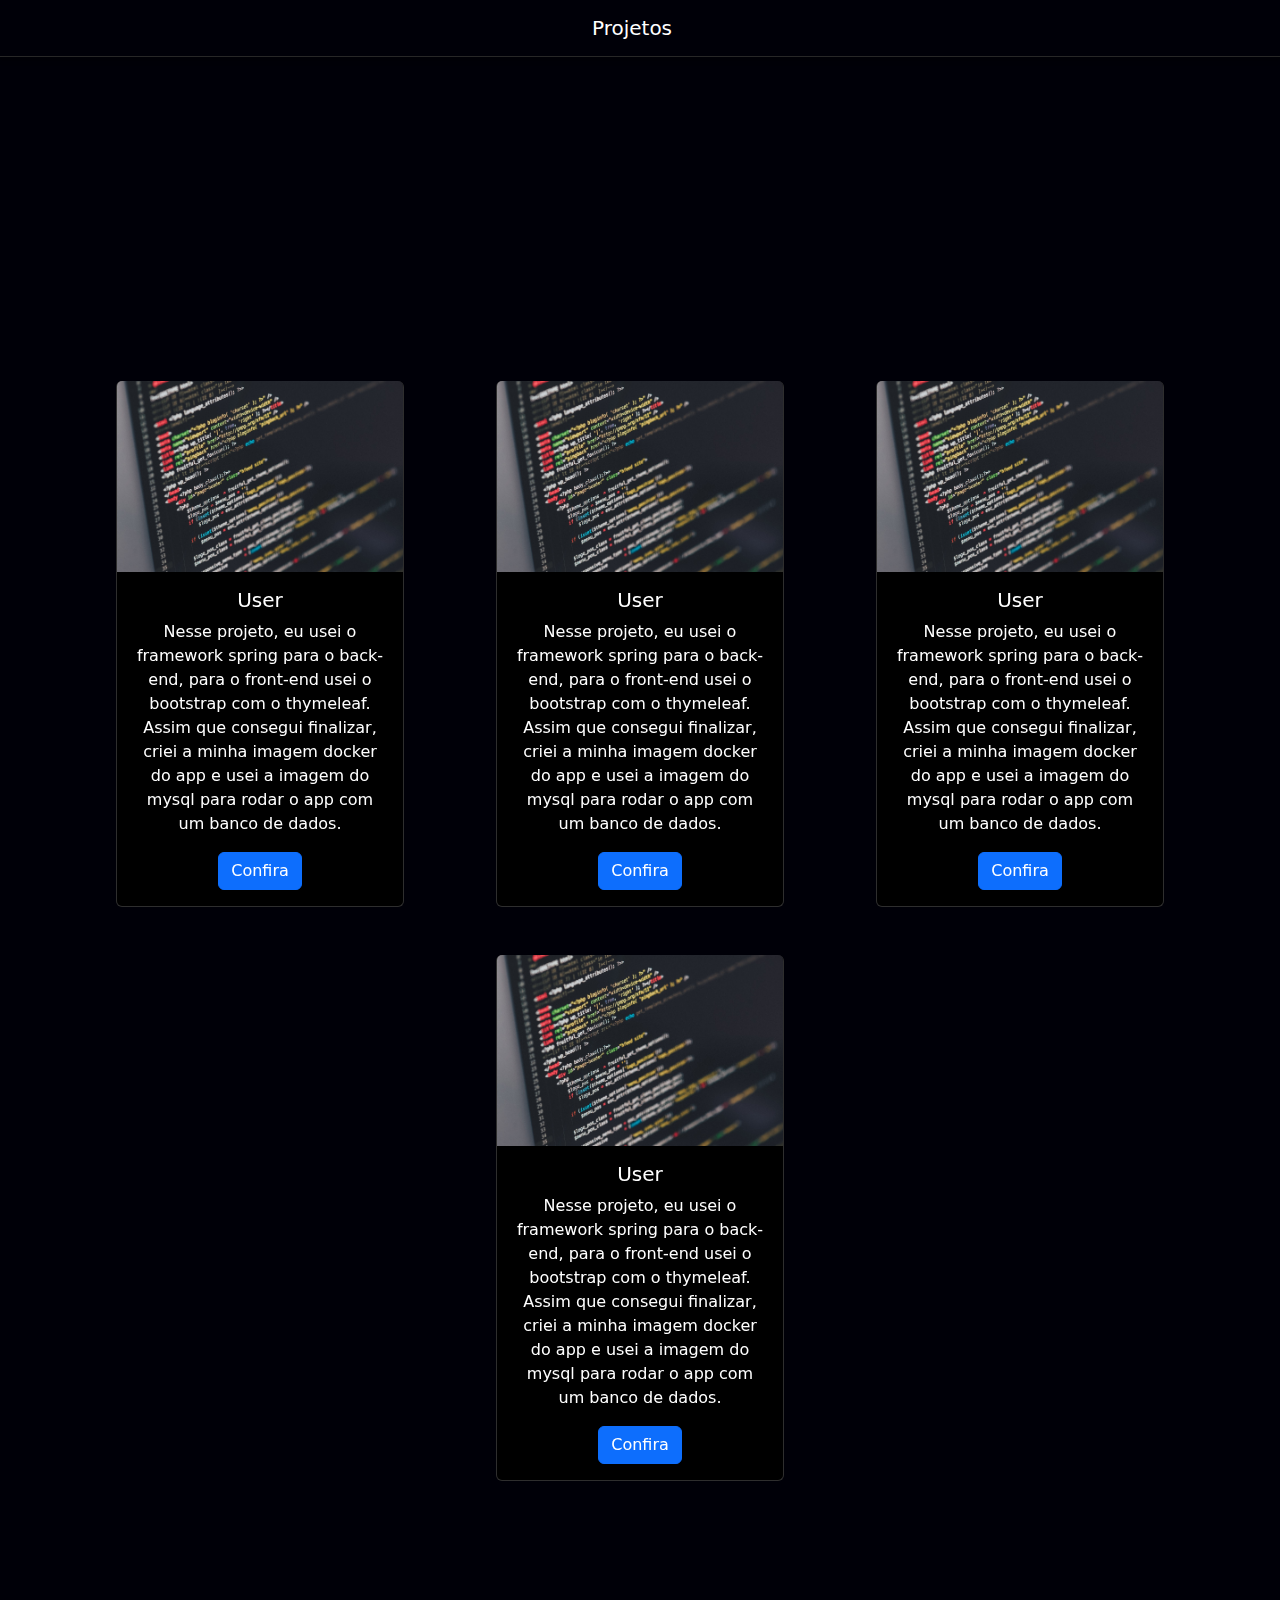
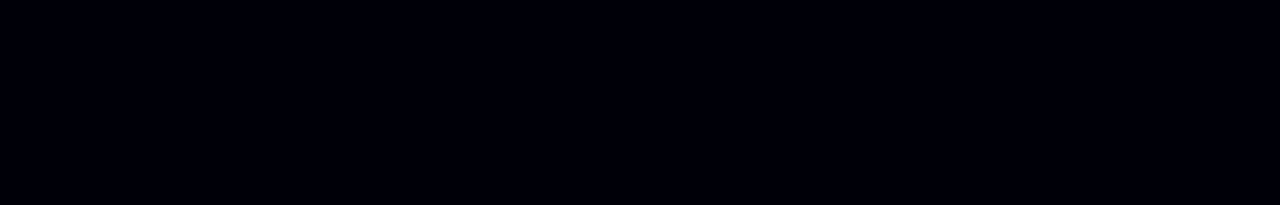
==== project.html @ bad53714 "update" ====
<!DOCTYPE html>
<html lang="en">
<head>
    <meta charset="UTF-8">
    <meta name="viewport" content="width=device-width, initial-scale=1.0">
    <link rel="stylesheet" href="/css/bootstrap.min.css">
    <link rel="stylesheet" href="/css/project.css">
    <link rel="stylesheet" href="https://cdnjs.cloudflare.com/ajax/libs/font-awesome/6.4.0/css/all.min.css" integrity="sha512-iecdLmaskl7CVkqkXNQ/ZH/XLlvWZOJyj7Yy7tcenmpD1ypASozpmT/E0iPtmFIB46ZmdtAc9eNBvH0H/ZpiBw==" crossorigin="anonymous" referrerpolicy="no-referrer" />
    <title>Projetos</title>
</head>
<body>
    <nav class="navbar navbar-dark">
        <div class="container-fluid d-flex justify-content-center align-items-center">
            <a class="navbar-brand" href="#">Projetos</a>
        </div>
    </nav>

    <div class="container text-center">
        <div class="row">
            <div class="col my-4">
                <div class="card mx-auto" style="width: 18rem;">
                    <img src="/img/projeto1.jpg" class="card-img-top" alt="...">
                    <div class="card-body">
                        <h5 class="card-title">User</h5>
                        <p class="card-text">Nesse projeto, eu usei o framework spring para o back-end,
                            para o front-end usei o bootstrap com o thymeleaf. Assim que consegui finalizar,
                            criei a minha imagem docker do app e usei a imagem do mysql para rodar o app
                            com um banco de dados.
                        </p>
                        <a href="https://github.com/Viniciu-s/User" target="_blank" class="btn btn-primary">Confira</a>
                    </div>
                </div>
            </div>
            <div class="col my-4">
                <div class="card mx-auto" style="width: 18rem;">
                    <img src="/img/projeto1.jpg" class="card-img-top" alt="...">
                    <div class="card-body">
                        <h5 class="card-title">User</h5>
                        <p class="card-text">Nesse projeto, eu usei o framework spring para o back-end,
                            para o front-end usei o bootstrap com o thymeleaf. Assim que consegui finalizar,
                            criei a minha imagem docker do app e usei a imagem do mysql para rodar o app
                            com um banco de dados.
                        </p>
                        <a href="https://github.com/Viniciu-s/User" target="_blank" class="btn btn-primary">Confira</a>
                    </div>
                </div>
            </div>
            <div class="col my-4">
                <div class="card mx-auto" style="width: 18rem;">
                    <img src="/img/projeto1.jpg" class="card-img-top" alt="...">
                    <div class="card-body">
                        <h5 class="card-title">User</h5>
                        <p class="card-text">Nesse projeto, eu usei o framework spring para o back-end,
                            para o front-end usei o bootstrap com o thymeleaf. Assim que consegui finalizar,
                            criei a minha imagem docker do app e usei a imagem do mysql para rodar o app
                            com um banco de dados.
                        </p>
                        <a href="https://github.com/Viniciu-s/User" target="_blank" class="btn btn-primary">Confira</a>
                    </div>
                </div>
            </div>
            <div class="col my-4">
                <div class="card mx-auto" style="width: 18rem;">
                    <img src="/img/projeto1.jpg" class="card-img-top" alt="...">
                    <div class="card-body">
                        <h5 class="card-title">User</h5>
                        <p class="card-text">Nesse projeto, eu usei o framework spring para o back-end,
                            para o front-end usei o bootstrap com o thymeleaf. Assim que consegui finalizar,
                            criei a minha imagem docker do app e usei a imagem do mysql para rodar o app
                            com um banco de dados.
                        </p>
                        <a href="https://github.com/Viniciu-s/User" target="_blank" class="btn btn-primary">Confira</a>
                    </div>
                </div>
            </div>
        </div>
    </div>
    
    <div class="container text-center">
        <div class="row">
            <div class="col">
                <a href="/index.html">
                    <i class="fa-solid fa-arrow-rotate-left"></i>
                </a>
            </div>
        </div>
    </div>
    
</body>
</html>
---- css/project.css ----
* {
    margin: 0;
    padding: 0;
    box-sizing: border-box;
}

body {
    background-color: #000008;
}

.navbar {
    background-color: #000008;
    border-bottom: 1px solid #272727;
    box-shadow: 0px 4px 4px rgba(0, 0, 0, 0.25);
}

.container {
    margin-top: 300px;
}

.card {
    background: #000000;
    border-width: 0px 1px 1px 1px;
    border-style: solid;
    border-color: #2E2E2E;
    filter: blur(0.5px);
    color: #fff;
}

.fa-arrow-rotate-left{
    margin-bottom: 40px;
    color: #ffff;
    font-size: 50px;
}
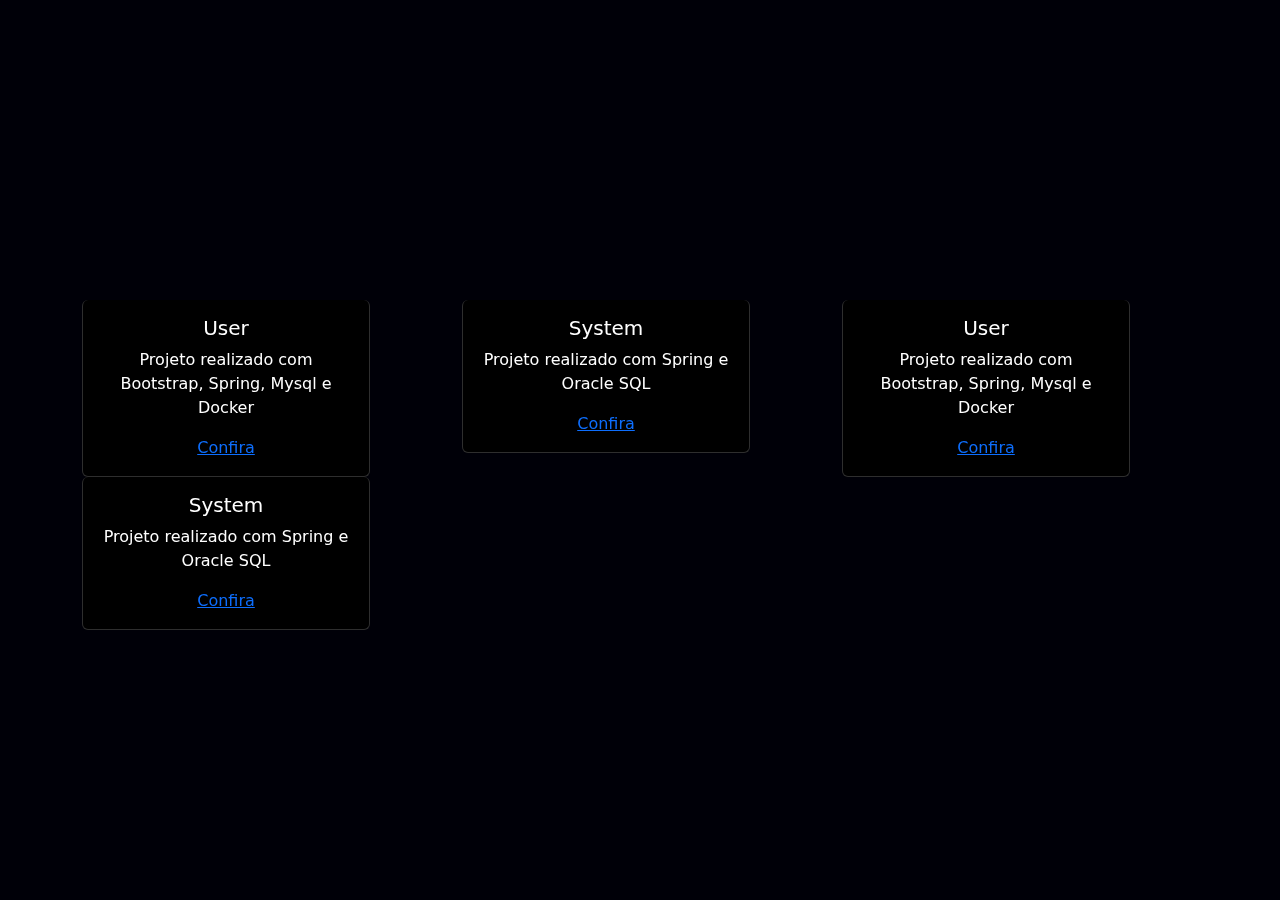
==== commit 8eb7f328: "update" ====
--- a/project.html
+++ b/project.html
@@ -1,90 +1,73 @@
 <!DOCTYPE html>
 <html lang="en">
+
 <head>
     <meta charset="UTF-8">
     <meta name="viewport" content="width=device-width, initial-scale=1.0">
     <link rel="stylesheet" href="/css/bootstrap.min.css">
     <link rel="stylesheet" href="/css/project.css">
-    <link rel="stylesheet" href="https://cdnjs.cloudflare.com/ajax/libs/font-awesome/6.4.0/css/all.min.css" integrity="sha512-iecdLmaskl7CVkqkXNQ/ZH/XLlvWZOJyj7Yy7tcenmpD1ypASozpmT/E0iPtmFIB46ZmdtAc9eNBvH0H/ZpiBw==" crossorigin="anonymous" referrerpolicy="no-referrer" />
+    <link rel="stylesheet" href="https://cdnjs.cloudflare.com/ajax/libs/font-awesome/6.4.0/css/all.min.css"
+        integrity="sha512-iecdLmaskl7CVkqkXNQ/ZH/XLlvWZOJyj7Yy7tcenmpD1ypASozpmT/E0iPtmFIB46ZmdtAc9eNBvH0H/ZpiBw=="
+        crossorigin="anonymous" referrerpolicy="no-referrer" />
     <title>Projetos</title>
 </head>
+
 <body>
-    <nav class="navbar navbar-dark">
-        <div class="container-fluid d-flex justify-content-center align-items-center">
-            <a class="navbar-brand" href="#">Projetos</a>
-        </div>
-    </nav>
-
-    <div class="container text-center">
-        <div class="row">
-            <div class="col my-4">
-                <div class="card mx-auto" style="width: 18rem;">
-                    <img src="/img/projeto1.jpg" class="card-img-top" alt="...">
-                    <div class="card-body">
-                        <h5 class="card-title">User</h5>
-                        <p class="card-text">Nesse projeto, eu usei o framework spring para o back-end,
-                            para o front-end usei o bootstrap com o thymeleaf. Assim que consegui finalizar,
-                            criei a minha imagem docker do app e usei a imagem do mysql para rodar o app
-                            com um banco de dados.
-                        </p>
-                        <a href="https://github.com/Viniciu-s/User" target="_blank" class="btn btn-primary">Confira</a>
+    <div class="banner">
+        <div class="container text-center">
+            <div class="row">
+                <div class="col">
+                    <i class="fa-solid fa-wrench"></i>
+                </div>
+            </div>
+            <div class="row">
+                <div class="col">
+                    <div class="card" style="width: 18rem;">
+                        <div class="card-body">
+                            <h5 class="card-title">User</h5>
+                            <p class="card-text">Projeto realizado com Bootstrap, Spring, Mysql e Docker</p>
+                            <a href="https://github.com/Viniciu-s/User" target="_blank" class="card-link">Confira</a>
+                        </div>
+                    </div>
+                </div>
+                <div class="col">
+                    <div class="card" style="width: 18rem;">
+                        <div class="card-body">
+                            <h5 class="card-title">System</h5>
+                            <p class="card-text">Projeto realizado com Spring e Oracle SQL</p>
+                            <a href="https://github.com/Viniciu-s/system" target="_blank" class="card-link">Confira</a>
+                        </div>
+                    </div>
+                </div>
+                <div class="col">
+                    <div class="card" style="width: 18rem;">
+                        <div class="card-body">
+                            <h5 class="card-title">User</h5>
+                            <p class="card-text">Projeto realizado com Bootstrap, Spring, Mysql e Docker</p>
+                            <a href="https://github.com/Viniciu-s/User" target="_blank" class="card-link">Confira</a>
+                        </div>
+                    </div>
+                </div>
+                <div class="col">
+                    <div class="card" style="width: 18rem;">
+                        <div class="card-body">
+                            <h5 class="card-title">System</h5>
+                            <p class="card-text">Projeto realizado com Spring e Oracle SQL</p>
+                            <a href="https://github.com/Viniciu-s/system" target="_blank" class="card-link">Confira</a>
+                        </div>
                     </div>
                 </div>
             </div>
-            <div class="col my-4">
-                <div class="card mx-auto" style="width: 18rem;">
-                    <img src="/img/projeto1.jpg" class="card-img-top" alt="...">
-                    <div class="card-body">
-                        <h5 class="card-title">User</h5>
-                        <p class="card-text">Nesse projeto, eu usei o framework spring para o back-end,
-                            para o front-end usei o bootstrap com o thymeleaf. Assim que consegui finalizar,
-                            criei a minha imagem docker do app e usei a imagem do mysql para rodar o app
-                            com um banco de dados.
-                        </p>
-                        <a href="https://github.com/Viniciu-s/User" target="_blank" class="btn btn-primary">Confira</a>
-                    </div>
+            <div class="row">
+                <div class="col">
+                    <a href="/index.html">
+                        <i class="fa-solid fa-arrow-rotate-left"></i>
+                    </a>
                 </div>
-            </div>
-            <div class="col my-4">
-                <div class="card mx-auto" style="width: 18rem;">
-                    <img src="/img/projeto1.jpg" class="card-img-top" alt="...">
-                    <div class="card-body">
-                        <h5 class="card-title">User</h5>
-                        <p class="card-text">Nesse projeto, eu usei o framework spring para o back-end,
-                            para o front-end usei o bootstrap com o thymeleaf. Assim que consegui finalizar,
-                            criei a minha imagem docker do app e usei a imagem do mysql para rodar o app
-                            com um banco de dados.
-                        </p>
-                        <a href="https://github.com/Viniciu-s/User" target="_blank" class="btn btn-primary">Confira</a>
-                    </div>
-                </div>
-            </div>
-            <div class="col my-4">
-                <div class="card mx-auto" style="width: 18rem;">
-                    <img src="/img/projeto1.jpg" class="card-img-top" alt="...">
-                    <div class="card-body">
-                        <h5 class="card-title">User</h5>
-                        <p class="card-text">Nesse projeto, eu usei o framework spring para o back-end,
-                            para o front-end usei o bootstrap com o thymeleaf. Assim que consegui finalizar,
-                            criei a minha imagem docker do app e usei a imagem do mysql para rodar o app
-                            com um banco de dados.
-                        </p>
-                        <a href="https://github.com/Viniciu-s/User" target="_blank" class="btn btn-primary">Confira</a>
-                    </div>
-                </div>
-            </div>
+            </div> 
         </div>
     </div>
-    
-    <div class="container text-center">
-        <div class="row">
-            <div class="col">
-                <a href="/index.html">
-                    <i class="fa-solid fa-arrow-rotate-left"></i>
-                </a>
-            </div>
-        </div>
-    </div>
-    
+
 </body>
+
 </html>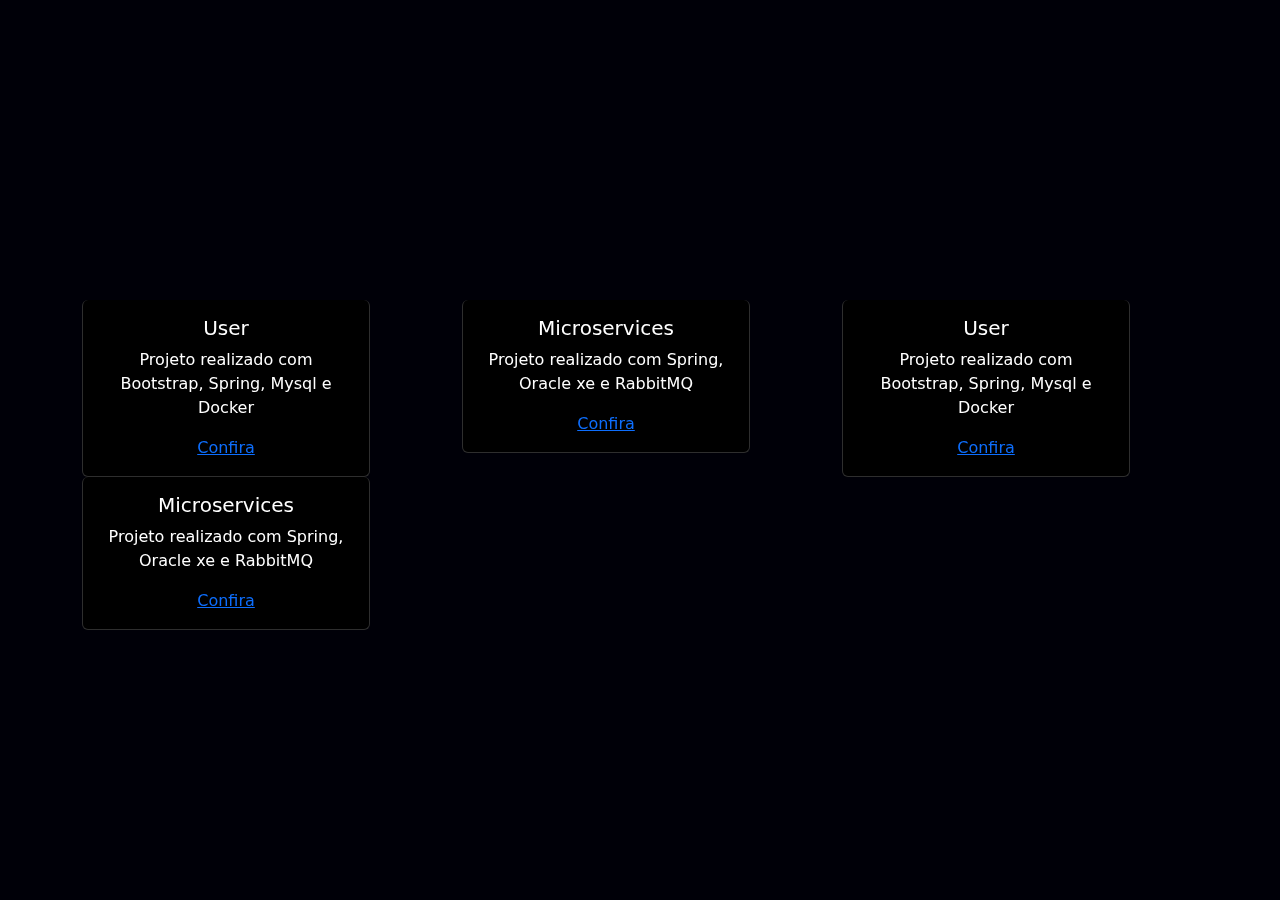
==== commit ae4518dc: "update" ====
--- a/project.html
+++ b/project.html
@@ -33,9 +33,9 @@
                 <div class="col">
                     <div class="card" style="width: 18rem;">
                         <div class="card-body">
-                            <h5 class="card-title">System</h5>
-                            <p class="card-text">Projeto realizado com Spring e Oracle SQL</p>
-                            <a href="https://github.com/Viniciu-s/system" target="_blank" class="card-link">Confira</a>
+                            <h5 class="card-title">Microservices</h5>
+                            <p class="card-text">Projeto realizado com Spring, Oracle xe e RabbitMQ</p>
+                            <a href="https://github.com/Viniciu-s/microservices/tree/main" target="_blank" class="card-link">Confira</a>
                         </div>
                     </div>
                 </div>
@@ -51,9 +51,9 @@
                 <div class="col">
                     <div class="card" style="width: 18rem;">
                         <div class="card-body">
-                            <h5 class="card-title">System</h5>
-                            <p class="card-text">Projeto realizado com Spring e Oracle SQL</p>
-                            <a href="https://github.com/Viniciu-s/system" target="_blank" class="card-link">Confira</a>
+                            <h5 class="card-title">Microservices</h5>
+                            <p class="card-text">Projeto realizado com Spring, Oracle xe e RabbitMQ</p>
+                            <a href="https://github.com/Viniciu-s/microservices/tree/main" target="_blank" class="card-link">Confira</a>
                         </div>
                     </div>
                 </div>
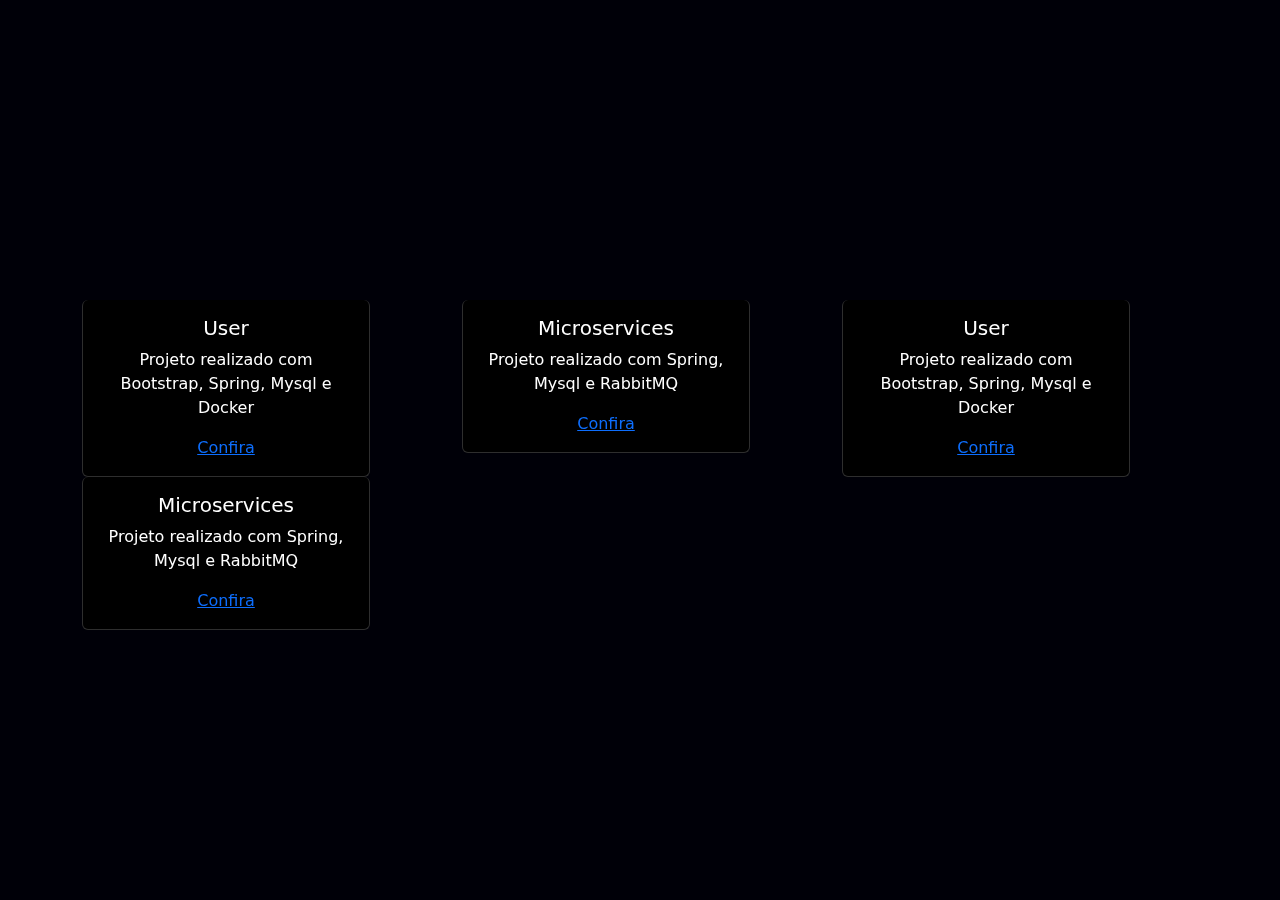
==== commit ac3a1221: "update project" ====
--- a/project.html
+++ b/project.html
@@ -34,8 +34,8 @@
                     <div class="card" style="width: 18rem;">
                         <div class="card-body">
                             <h5 class="card-title">Microservices</h5>
-                            <p class="card-text">Projeto realizado com Spring, Oracle xe e RabbitMQ</p>
-                            <a href="https://github.com/Viniciu-s/microservices/tree/main" target="_blank" class="card-link">Confira</a>
+                            <p class="card-text">Projeto realizado com Spring, Mysql e RabbitMQ</p>
+                            <a href="https://github.com/Viniciu-s/Store" target="_blank" class="card-link">Confira</a>
                         </div>
                     </div>
                 </div>
@@ -52,8 +52,8 @@
                     <div class="card" style="width: 18rem;">
                         <div class="card-body">
                             <h5 class="card-title">Microservices</h5>
-                            <p class="card-text">Projeto realizado com Spring, Oracle xe e RabbitMQ</p>
-                            <a href="https://github.com/Viniciu-s/microservices/tree/main" target="_blank" class="card-link">Confira</a>
+                            <p class="card-text">Projeto realizado com Spring, Mysql e RabbitMQ</p>
+                            <a href="https://github.com/Viniciu-s/Store" target="_blank" class="card-link">Confira</a>
                         </div>
                     </div>
                 </div>
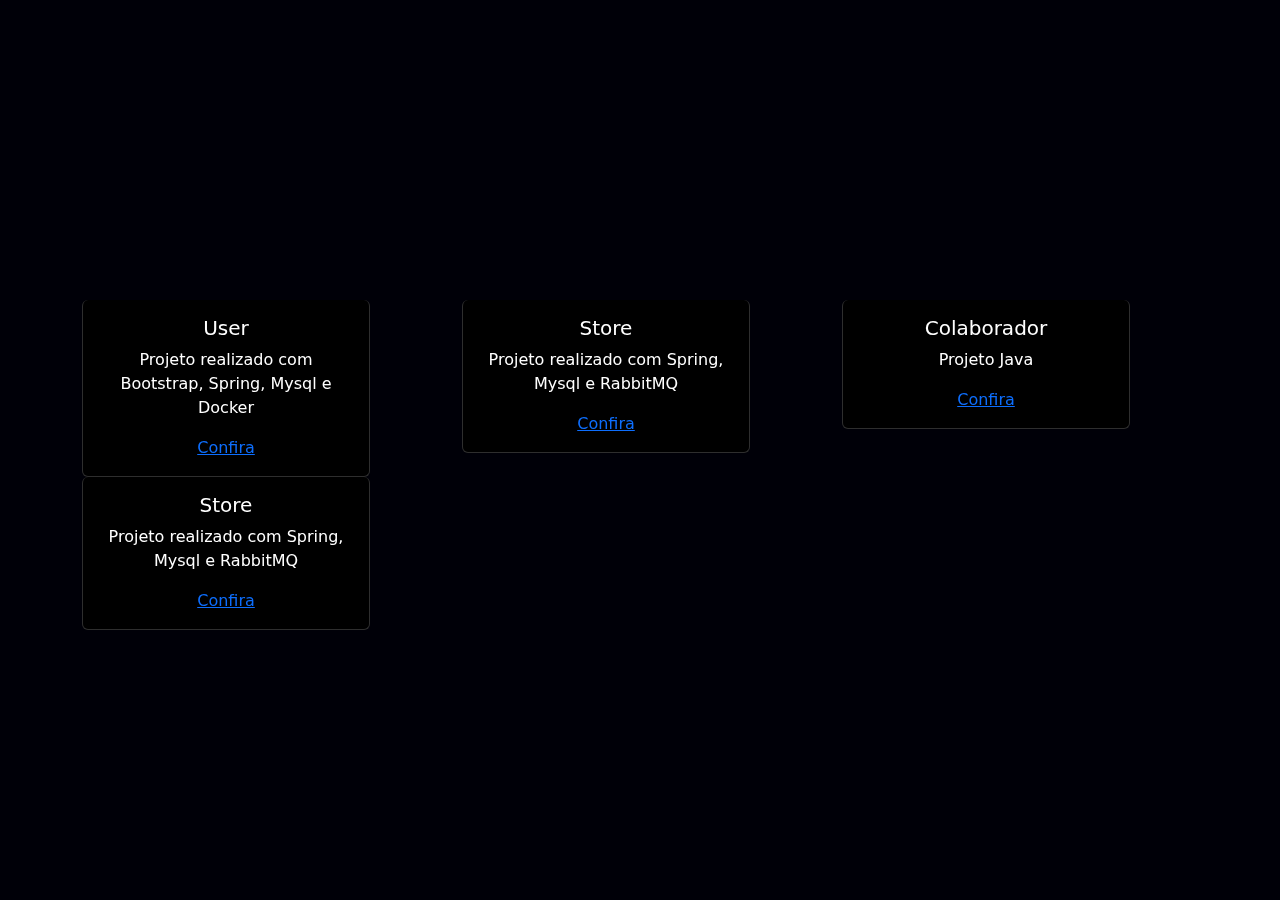
==== commit 39f0ca8b: "Update project.html" ====
--- a/project.html
+++ b/project.html
@@ -33,7 +33,7 @@
                 <div class="col">
                     <div class="card" style="width: 18rem;">
                         <div class="card-body">
-                            <h5 class="card-title">Microservices</h5>
+                            <h5 class="card-title">Store</h5>
                             <p class="card-text">Projeto realizado com Spring, Mysql e RabbitMQ</p>
                             <a href="https://github.com/Viniciu-s/Store" target="_blank" class="card-link">Confira</a>
                         </div>
@@ -42,16 +42,16 @@
                 <div class="col">
                     <div class="card" style="width: 18rem;">
                         <div class="card-body">
-                            <h5 class="card-title">User</h5>
-                            <p class="card-text">Projeto realizado com Bootstrap, Spring, Mysql e Docker</p>
-                            <a href="https://github.com/Viniciu-s/User" target="_blank" class="card-link">Confira</a>
+                            <h5 class="card-title">Colaborador</h5>
+                            <p class="card-text">Projeto Java</p>
+                            <a href="https://github.com/Viniciu-s/Colaborador" target="_blank" class="card-link">Confira</a>
                         </div>
                     </div>
                 </div>
                 <div class="col">
                     <div class="card" style="width: 18rem;">
                         <div class="card-body">
-                            <h5 class="card-title">Microservices</h5>
+                            <h5 class="card-title">Store</h5>
                             <p class="card-text">Projeto realizado com Spring, Mysql e RabbitMQ</p>
                             <a href="https://github.com/Viniciu-s/Store" target="_blank" class="card-link">Confira</a>
                         </div>
@@ -70,4 +70,4 @@
 
 </body>
 
-</html>+</html>
